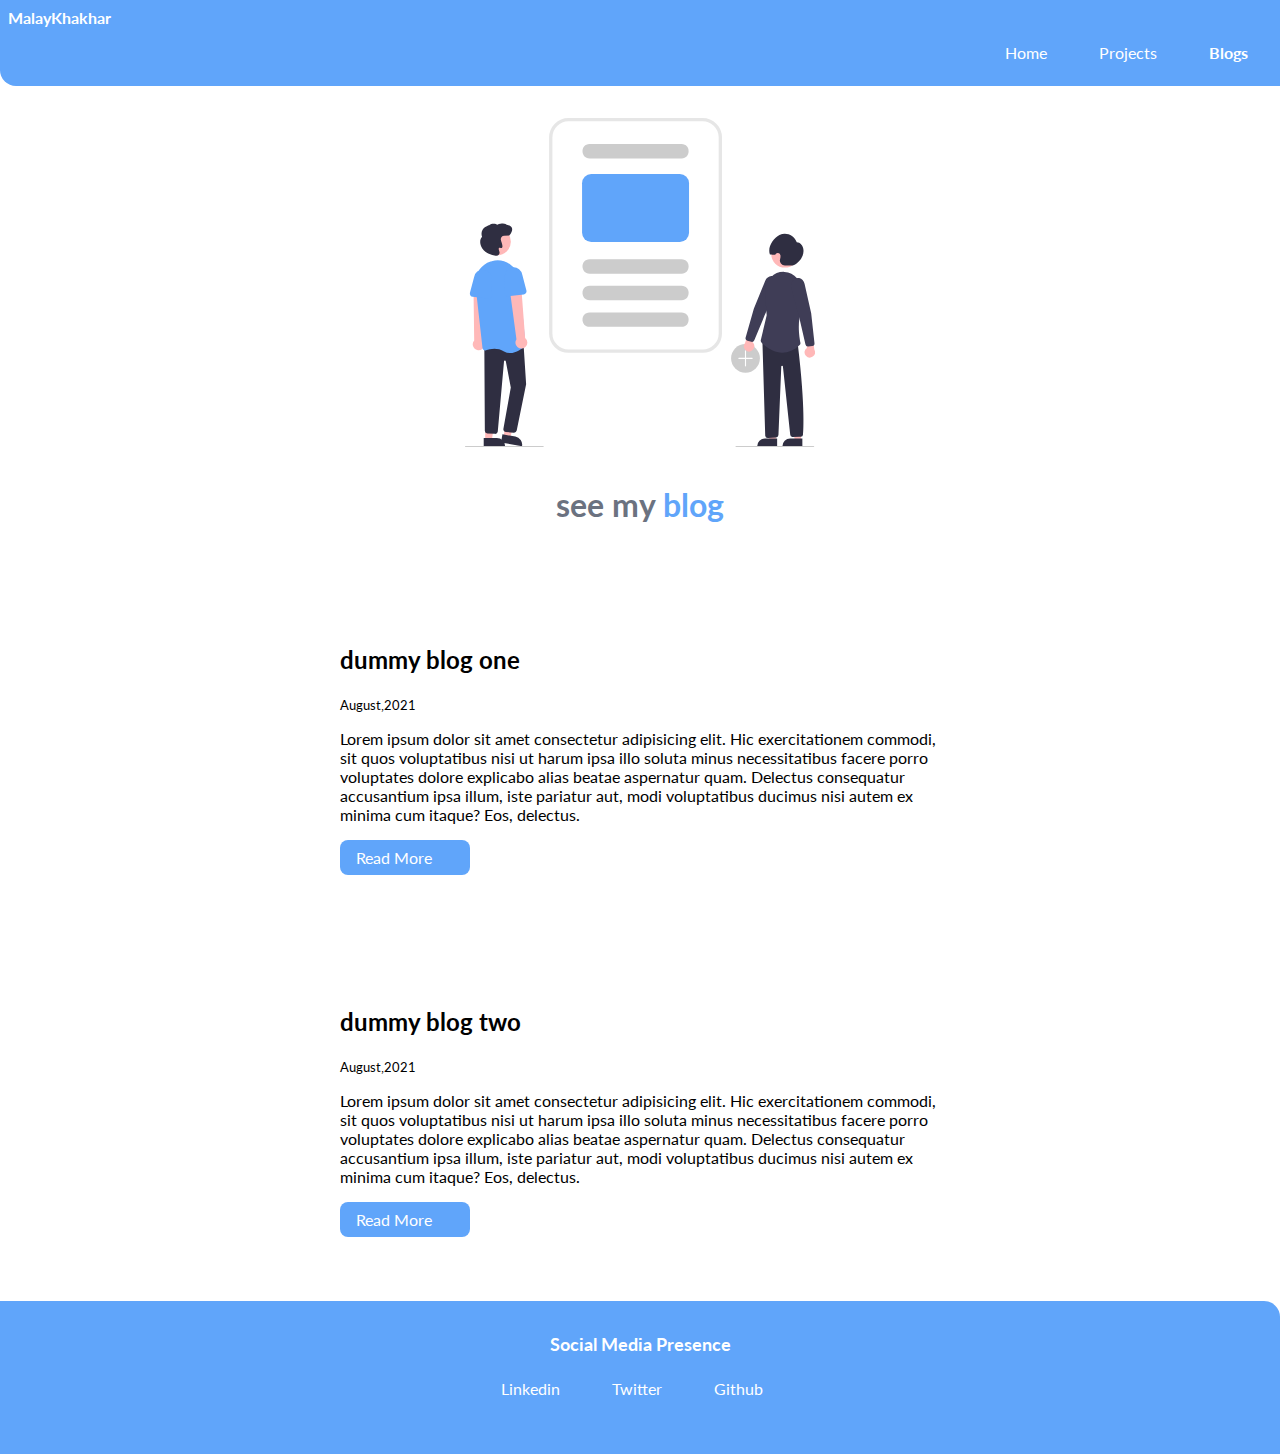
==== blogs.html @ 2b267a78 "docs: added blogs and footer in project" ====
<!DOCTYPE html>
<html lang="en">
  <head>
    <meta charset="UTF-8" />
    <meta http-equiv="X-UA-Compatible" content="IE=edge" />
    <meta name="viewport" content="width=device-width, initial-scale=1.0" />
    <title>Blogs</title>
    <link rel="stylesheet" href="styles.css" />
  </head>
  <body>
    <nav class="navigation container">
      <div class="nav-brand">MalayKhakhar</div>
      <ul class="list-no-bullet nav-pills">
        <li class="list-inline-item">
          <a href="/" class="link">Home</a>
        </li>
        <li class="list-inline-item">
          <a href="/projects.html" class="link">Projects</a>
        </li>
        <li class="list-inline-item link-active">
          <a href="/blogs.html" class="link">Blogs</a>
        </li>
      </ul>
    </nav>

    <header class="hero">
      <div>
        <img class="hero-img" src="/images/blog.svg" alt="" />
        <h1 class="hero-heading">
          see my <span class="heading-inverted">blog</span>
        </h1>
      </div>
    </header>

    <section class="section">
      <div class="container container-center">
        <h2>dummy blog one</h2>
        <small>August,2021</small>
        <p>
          Lorem ipsum dolor sit amet consectetur adipisicing elit. Hic
          exercitationem commodi, sit quos voluptatibus nisi ut harum ipsa illo
          soluta minus necessitatibus facere porro voluptates dolore explicabo
          alias beatae aspernatur quam. Delectus consequatur accusantium ipsa
          illum, iste pariatur aut, modi voluptatibus ducimus nisi autem ex
          minima cum itaque? Eos, delectus.
        </p>
        <a href="/" class="link primary-link link-block" target="_blank"
          >Read More</a
        >
      </div>
    </section>

    <section class="section">
      <div class="container container-center">
        <h2>dummy blog two</h2>
        <small>August,2021</small>
        <p>
          Lorem ipsum dolor sit amet consectetur adipisicing elit. Hic
          exercitationem commodi, sit quos voluptatibus nisi ut harum ipsa illo
          soluta minus necessitatibus facere porro voluptates dolore explicabo
          alias beatae aspernatur quam. Delectus consequatur accusantium ipsa
          illum, iste pariatur aut, modi voluptatibus ducimus nisi autem ex
          minima cum itaque? Eos, delectus.
        </p>
        <a href="/" class="link primary-link link-block" target="_blank"
          >Read More</a
        >
      </div>
    </section>

    <footer class="footer">
      <div class="footer-header">Social Media Presence</div>
      <ul class="link">
        <li class="list-inline-item">
          <a
            class="link"
            href="https://www.linkedin.com/in/malaykhakhar/"
            target="_blank"
            >Linkedin</a
          >
        </li>
        <li class="list-inline-item">
          <a
            class="link"
            href="https://twitter.com/MalayKhakhar"
            target="_blank"
            >Twitter</a
          >
        </li>
        <li class="list-inline-item">
          <a class="link" href="https://github.com/malaykhakhar" target="_blank"
            >Github</a
          >
        </li>
      </ul>
    </footer>
  </body>
</html>
---- styles.css ----
@import url("https://fonts.googleapis.com/css2?family=Lato:wght@400;700&display=swap");

:root {
  --primary-color: #60a5fa;
  --dark-gray: #6b7280;
  --off-white: #f3f4f6;
}

body {
  font-family: "Lato", sans-serif;
  margin: 0px;
}

hr {
  margin: 2rem 0rem;
}
.container {
  padding: 0rem 1rem;
}

.container-center {
  max-width: 600px;
  margin: auto;
}

.link {
  box-sizing: border-box;
  text-decoration: none;
  padding: 0.5rem 1rem;
}

.primary-link {
  display: block;
  margin: 1rem 1rem 1rem 0rem;
  max-width: 130px;
  background-color: var(--primary-color);
  border-radius: 0.5rem;
  color: white;
}

.secondary-link {
  display: block;
  margin: 1rem 1rem 1rem 0rem;
  max-width: 130px;
  background-color: white;
  border-radius: 0.5rem;
  border: 1px solid var(--primary-color);
  color: var(--primary-color);
}

.list-no-bullet {
  list-style: none;
}

.list-inline-item {
  display: inline;
  padding: 0rem 0.5rem;
}

.navigation {
  background-color: var(--primary-color);
  color: white;
  padding: 0.5rem;
  border-bottom-left-radius: 1rem;
}

.nav-brand {
  color: white;
  font-weight: bold;
}

.navigation .nav-pills {
  text-align: right;
}

.navigation a {
  color: white;
}

.navigation .link-active {
  font-weight: bold;
}

.hero {
  padding: 2rem;
}

.hero .hero-img {
  max-width: 350px;
  display: block;
  margin: auto;
}

.hero .hero-heading {
  padding-top: 1rem;
  text-align: center;
  color: var(--dark-gray);
}

.hero .hero-heading .heading-inverted {
  color: var(--primary-color);
}

.section {
  padding: 3rem;
}

.section h1 {
  text-align: center;
}

.ow {
  background-color: var(--off-white);
}

.footer {
  background-color: var(--primary-color);
  border-top-right-radius: 1rem;
  padding: 2rem;
  text-align: center;
  color: white;
}

.footer ul {
  padding-inline-start: 0px;
}

.footer a {
  color: white;
}

.footer .footer-header {
  font-weight: bold;
  font-size: large;
}

/* .link-block {
  max-width: 140px;
  display: block;
} */
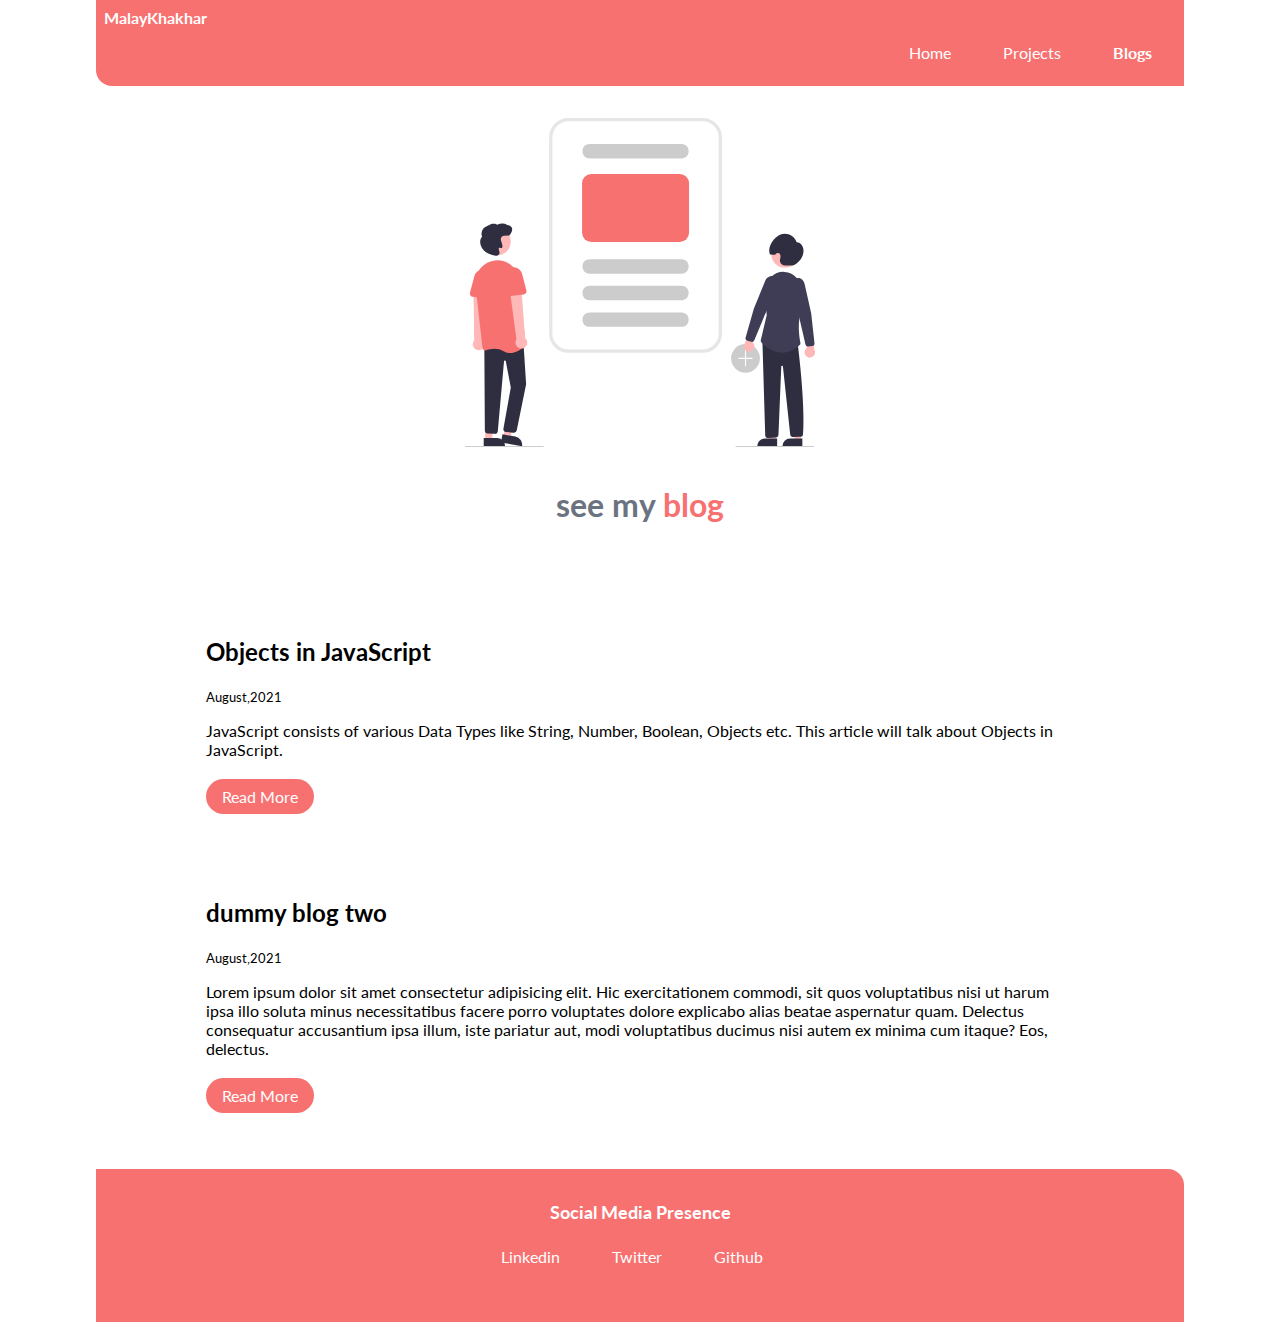
==== commit 12083c22: "docs: updated first blog" ====
--- a/blogs.html
+++ b/blogs.html
@@ -33,25 +33,25 @@
     </header>
 
     <section class="section">
-      <div class="container container-center">
-        <h2>dummy blog one</h2>
+      <div class="container">
+        <h2>Objects in JavaScript</h2>
         <small>August,2021</small>
         <p>
-          Lorem ipsum dolor sit amet consectetur adipisicing elit. Hic
-          exercitationem commodi, sit quos voluptatibus nisi ut harum ipsa illo
-          soluta minus necessitatibus facere porro voluptates dolore explicabo
-          alias beatae aspernatur quam. Delectus consequatur accusantium ipsa
-          illum, iste pariatur aut, modi voluptatibus ducimus nisi autem ex
-          minima cum itaque? Eos, delectus.
+          JavaScript consists of various Data Types like String, Number,
+          Boolean, Objects etc. This article will talk about Objects in
+          JavaScript.
         </p>
-        <a href="/" class="link primary-link link-block" target="_blank"
+        <a
+          href="https://malay.hashnode.dev/objects-in-javascript"
+          class="link primary-link link-block"
+          target="_blank"
           >Read More</a
         >
       </div>
     </section>
 
     <section class="section">
-      <div class="container container-center">
+      <div class="container">
         <h2>dummy blog two</h2>
         <small>August,2021</small>
         <p>
--- a/styles.css
+++ b/styles.css
@@ -1,14 +1,16 @@
 @import url("https://fonts.googleapis.com/css2?family=Lato:wght@400;700&display=swap");
 
 :root {
-  --primary-color: #60a5fa;
+  --primary-color: #f87171;
   --dark-gray: #6b7280;
   --off-white: #f3f4f6;
+  --white: #ffffff;
 }
 
 body {
   font-family: "Lato", sans-serif;
-  margin: 0px;
+  margin: 0px auto;
+  width: 85%;
 }
 
 hr {
@@ -19,33 +21,46 @@
 }
 
 .container-center {
-  max-width: 600px;
+  max-width: 900px;
   margin: auto;
+  text-align: center;
 }
 
 .link {
   box-sizing: border-box;
   text-decoration: none;
   padding: 0.5rem 1rem;
+  border-radius: 2rem;
 }
 
 .primary-link {
-  display: block;
   margin: 1rem 1rem 1rem 0rem;
   max-width: 130px;
   background-color: var(--primary-color);
-  border-radius: 0.5rem;
-  color: white;
+  color: var(--white);
+}
+
+.primary-link:hover {
+  margin: 1rem 1rem 1rem 0rem;
+  max-width: 130px;
+  background-color: var(--white);
+  border: 1px solid var(--primary-color);
+  color: var(--primary-color);
 }
 
 .secondary-link {
-  display: block;
   margin: 1rem 1rem 1rem 0rem;
   max-width: 130px;
-  background-color: white;
-  border-radius: 0.5rem;
+  background-color: var(--white);
   border: 1px solid var(--primary-color);
   color: var(--primary-color);
+}
+
+.secondary-link:hover {
+  margin: 1rem 1rem 1rem 0rem;
+  max-width: 130px;
+  background-color: var(--primary-color);
+  color: var(--white);
 }
 
 .list-no-bullet {
@@ -59,13 +74,13 @@
 
 .navigation {
   background-color: var(--primary-color);
-  color: white;
+  color: var(--white);
   padding: 0.5rem;
   border-bottom-left-radius: 1rem;
 }
 
 .nav-brand {
-  color: white;
+  color: var(--white);
   font-weight: bold;
 }
 
@@ -74,7 +89,7 @@
 }
 
 .navigation a {
-  color: white;
+  color: var(--white);
 }
 
 .navigation .link-active {
@@ -102,11 +117,20 @@
 }
 
 .section {
-  padding: 3rem;
+  padding: 0.5rem 2rem 2rem;
+  max-width: 900px;
+  margin: 2rem auto;
+  border-radius: 1rem;
 }
 
 .section h1 {
   text-align: center;
+  margin-block-start: 0;
+  margin: 0.5rem;
+}
+
+.section p {
+  margin-bottom: 1.75rem;
 }
 
 .ow {
@@ -118,7 +142,7 @@
   border-top-right-radius: 1rem;
   padding: 2rem;
   text-align: center;
-  color: white;
+  color: var(--white);
 }
 
 .footer ul {
@@ -126,7 +150,7 @@
 }
 
 .footer a {
-  color: white;
+  color: var(--white);
 }
 
 .footer .footer-header {
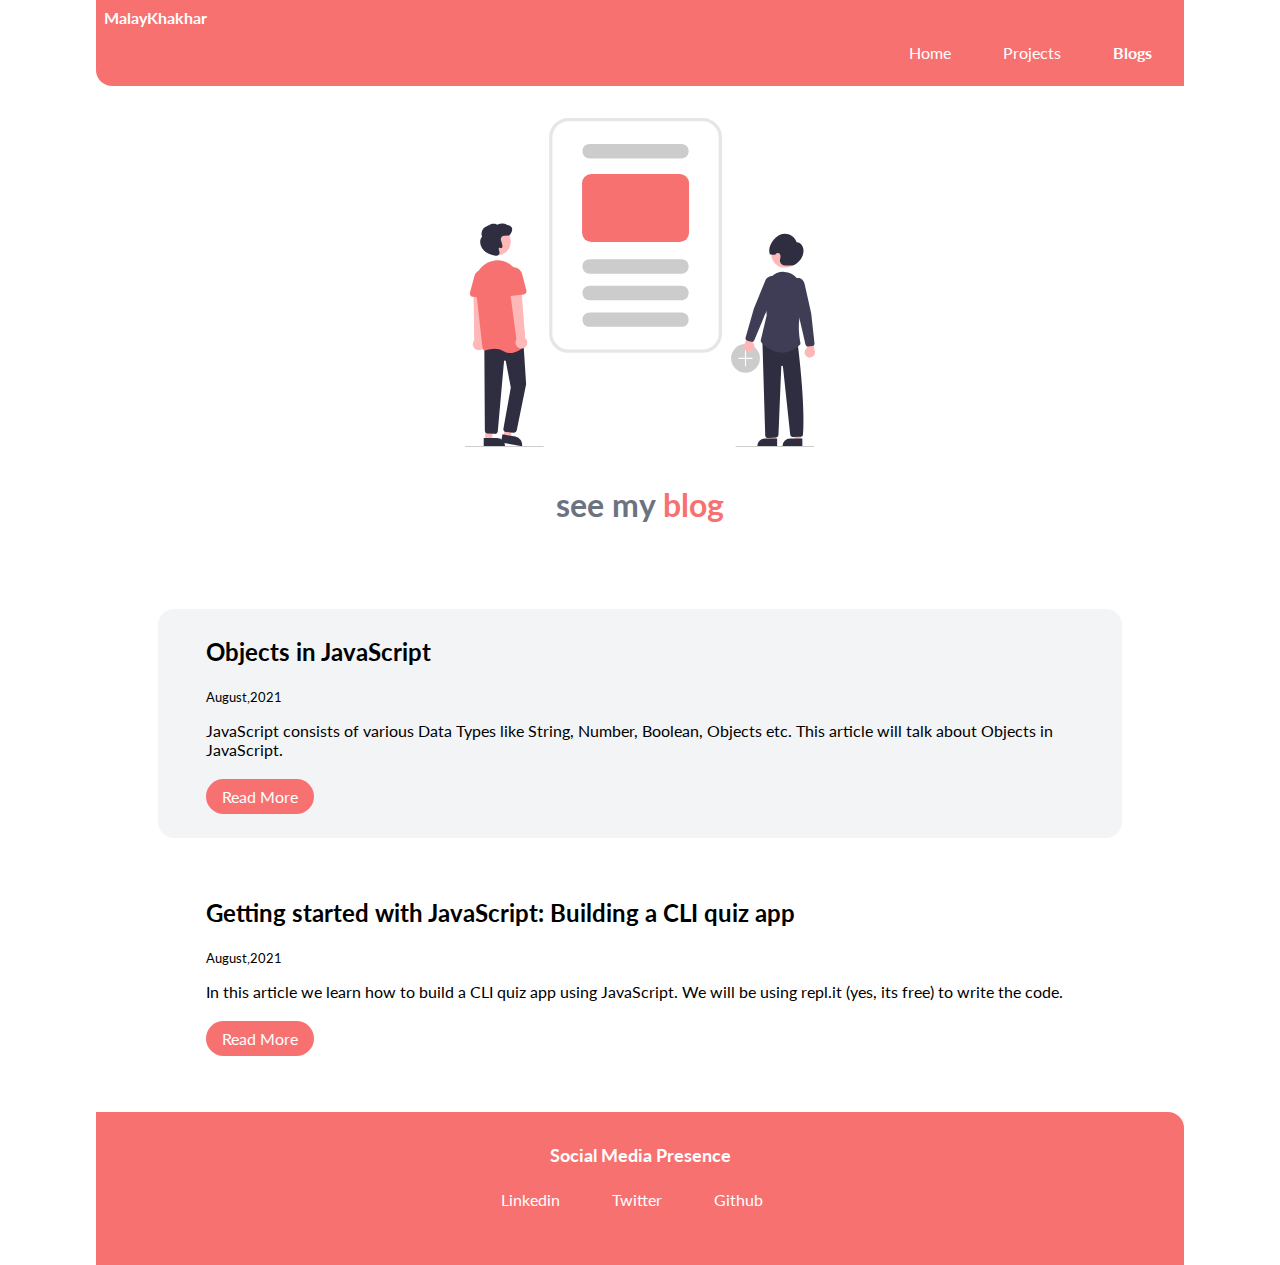
==== commit 59423029: "feat: added second blog link" ====
--- a/blogs.html
+++ b/blogs.html
@@ -32,7 +32,7 @@
       </div>
     </header>
 
-    <section class="section">
+    <section class="section ow">
       <div class="container">
         <h2>Objects in JavaScript</h2>
         <small>August,2021</small>
@@ -52,17 +52,16 @@
 
     <section class="section">
       <div class="container">
-        <h2>dummy blog two</h2>
+        <h2>Getting started with JavaScript: Building a CLI quiz app</h2>
         <small>August,2021</small>
         <p>
-          Lorem ipsum dolor sit amet consectetur adipisicing elit. Hic
-          exercitationem commodi, sit quos voluptatibus nisi ut harum ipsa illo
-          soluta minus necessitatibus facere porro voluptates dolore explicabo
-          alias beatae aspernatur quam. Delectus consequatur accusantium ipsa
-          illum, iste pariatur aut, modi voluptatibus ducimus nisi autem ex
-          minima cum itaque? Eos, delectus.
+          In this article we learn how to build a CLI quiz app using JavaScript.
+          We will be using repl.it (yes, its free) to write the code.
         </p>
-        <a href="/" class="link primary-link link-block" target="_blank"
+        <a
+          href="https://malay.hashnode.dev/getting-started-with-javascript-building-a-cli-quiz-app"
+          class="link primary-link link-block"
+          target="_blank"
           >Read More</a
         >
       </div>
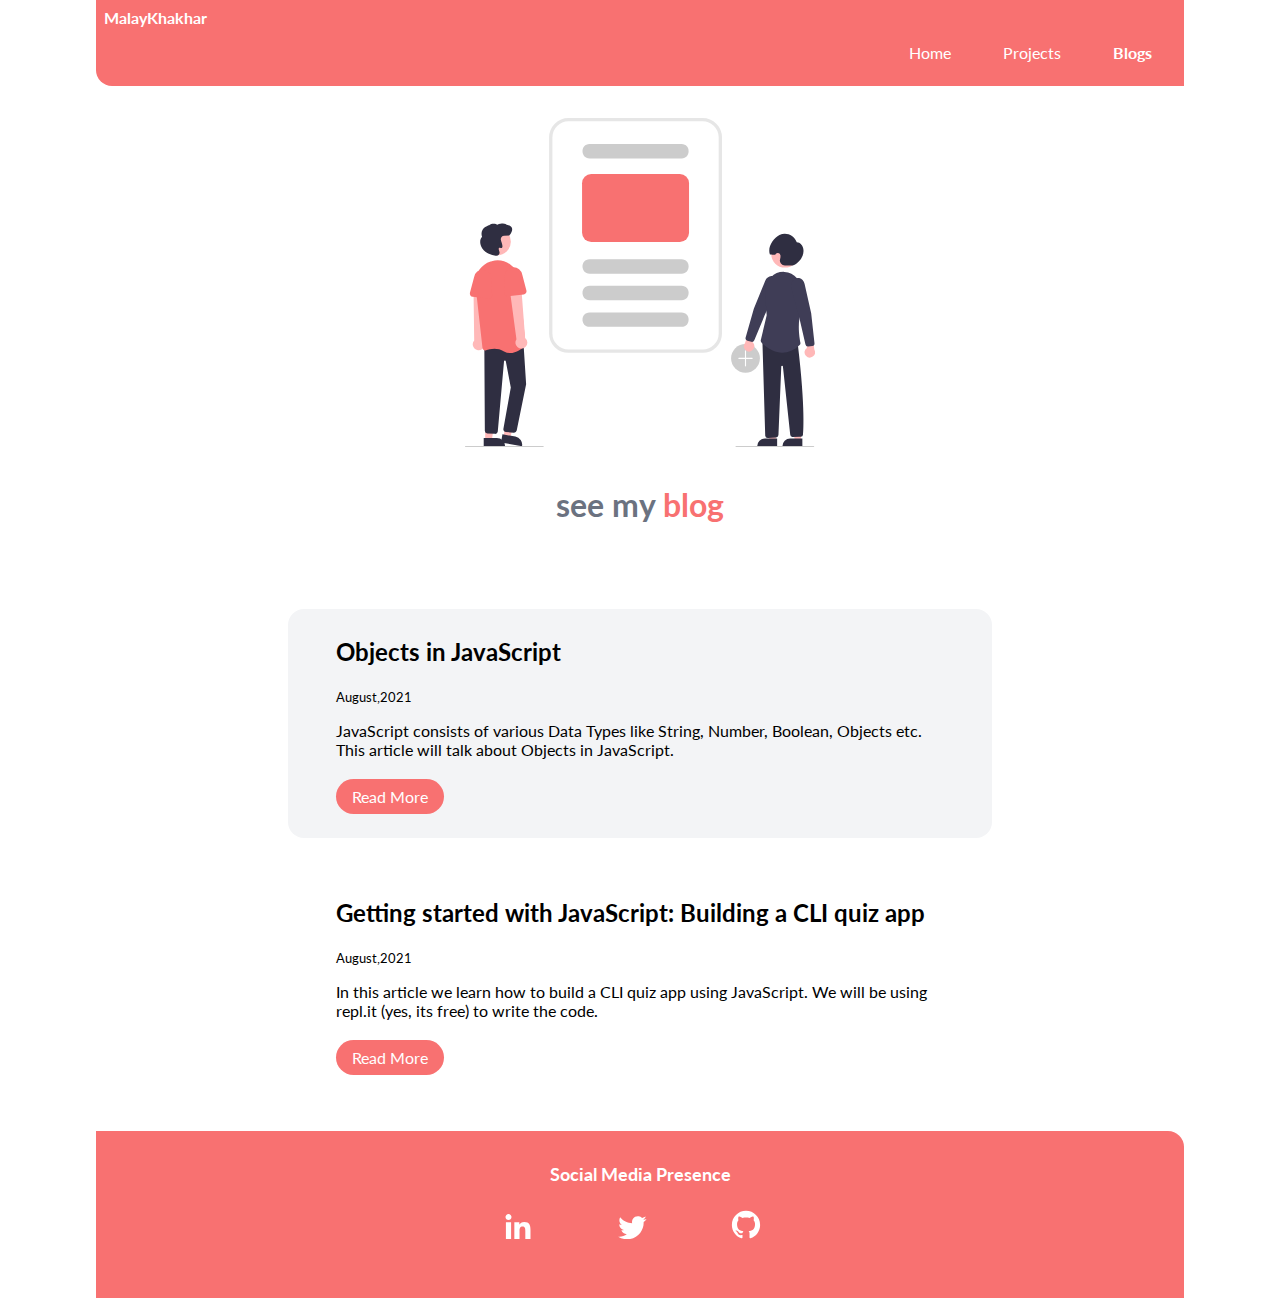
==== commit 1f25da53: "style: added social media icons in footer" ====
--- a/blogs.html
+++ b/blogs.html
@@ -75,21 +75,21 @@
             class="link"
             href="https://www.linkedin.com/in/malaykhakhar/"
             target="_blank"
-            >Linkedin</a
-          >
+            ><img src="/images/linkedin.svg" alt="" class="footer-linkedin"
+          /></a>
         </li>
         <li class="list-inline-item">
           <a
             class="link"
             href="https://twitter.com/MalayKhakhar"
             target="_blank"
-            >Twitter</a
-          >
+            ><img src="/images/twitter.svg" alt="" class="footer-img"
+          /></a>
         </li>
         <li class="list-inline-item">
           <a class="link" href="https://github.com/malaykhakhar" target="_blank"
-            >Github</a
-          >
+            ><img src="/images/github.svg" alt="" class="footer-img"
+          /></a>
         </li>
       </ul>
     </footer>
--- a/styles.css
+++ b/styles.css
@@ -21,9 +21,9 @@
 }
 
 .container-center {
-  max-width: 900px;
+  max-width: 40rem;
   margin: auto;
-  text-align: center;
+  text-align: justify;
 }
 
 .link {
@@ -118,15 +118,15 @@
 
 .section {
   padding: 0.5rem 2rem 2rem;
-  max-width: 900px;
+  max-width: 40rem;
   margin: 2rem auto;
   border-radius: 1rem;
 }
 
 .section h1 {
-  text-align: center;
+  text-align: justify;
   margin-block-start: 0;
-  margin: 0.5rem;
+  margin: 0.5rem 0rem;
 }
 
 .section p {
@@ -135,6 +135,15 @@
 
 .ow {
   background-color: var(--off-white);
+}
+
+.tech-stack {
+  margin: 1.2rem 0rem;
+}
+
+.tech-img {
+  max-width: 40px;
+  max-height: 40px;
 }
 
 .footer {
@@ -151,6 +160,7 @@
 
 .footer a {
   color: var(--white);
+  padding: 2rem;
 }
 
 .footer .footer-header {
@@ -158,6 +168,16 @@
   font-size: large;
 }
 
+.footer-img {
+  width: 30px;
+  height: 30px;
+}
+
+.footer-linkedin {
+  width: 30px;
+  height: 25px;
+}
+
 /* .link-block {
   max-width: 140px;
   display: block;
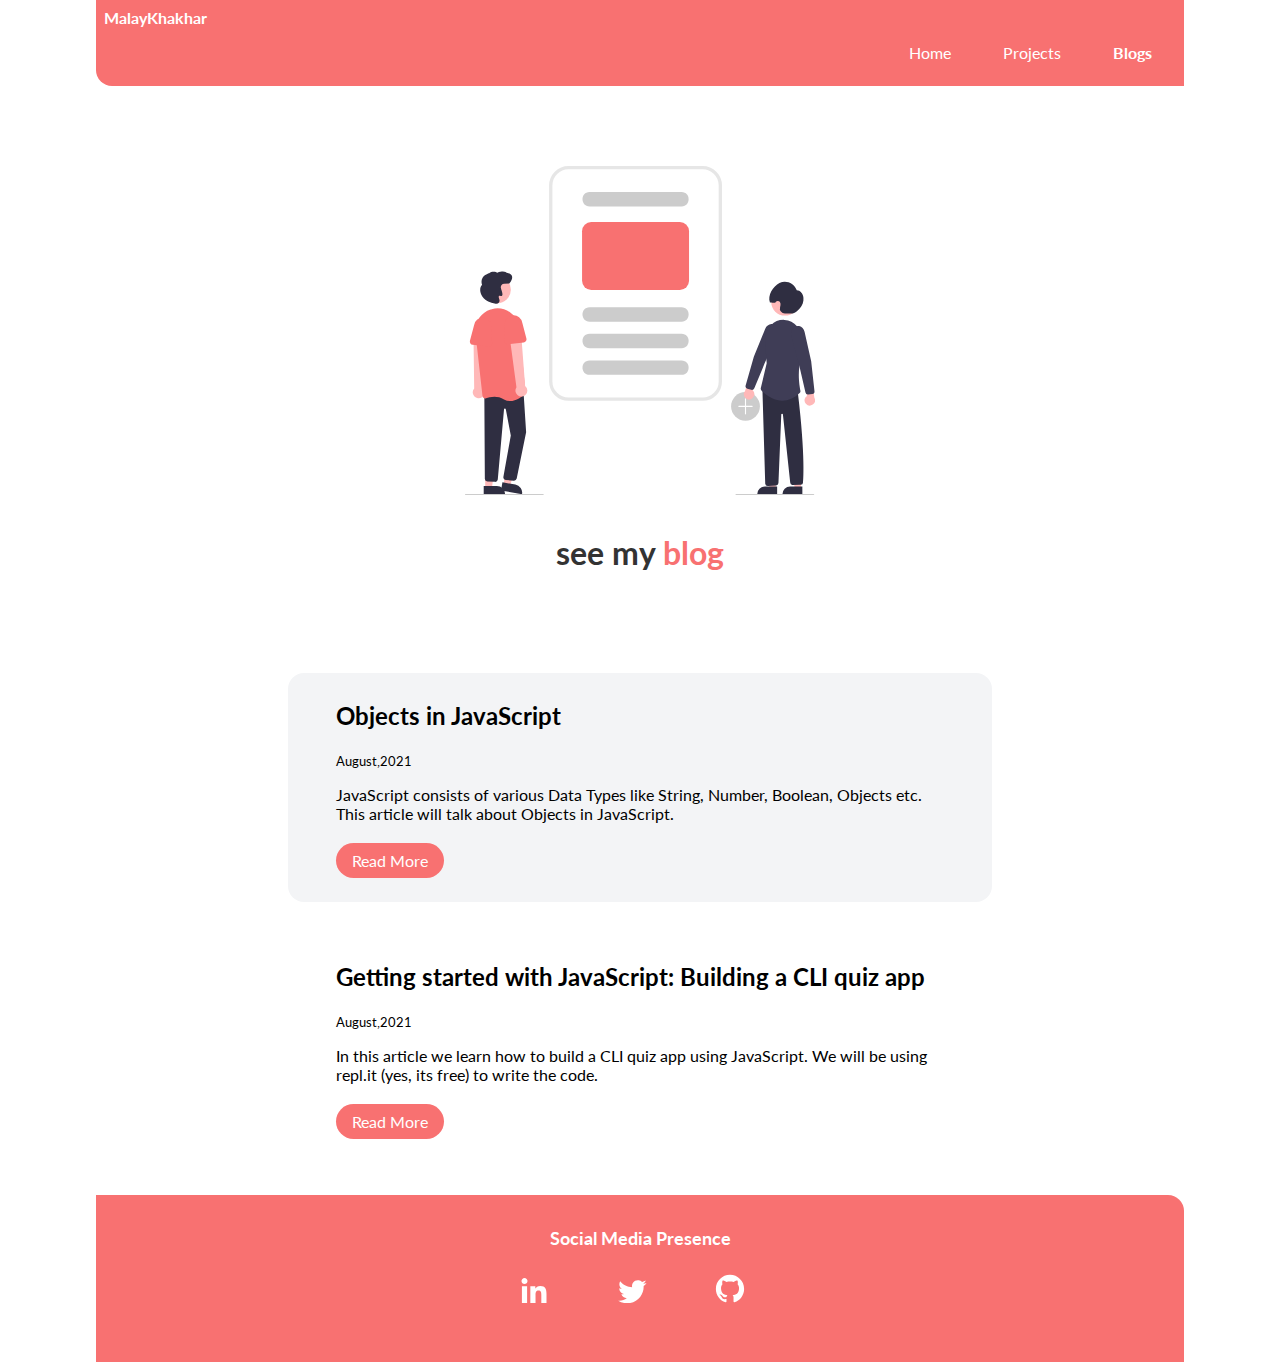
==== commit 01d1db39: "style: removed padding from icons in footer" ====
--- a/blogs.html
+++ b/blogs.html
@@ -70,7 +70,7 @@
     <footer class="footer">
       <div class="footer-header">Social Media Presence</div>
       <ul class="link">
-        <li class="list-inline-item">
+        <li class="footer-inline">
           <a
             class="link"
             href="https://www.linkedin.com/in/malaykhakhar/"
@@ -78,7 +78,7 @@
             ><img src="/images/linkedin.svg" alt="" class="footer-linkedin"
           /></a>
         </li>
-        <li class="list-inline-item">
+        <li class="footer-inline">
           <a
             class="link"
             href="https://twitter.com/MalayKhakhar"
@@ -86,7 +86,7 @@
             ><img src="/images/twitter.svg" alt="" class="footer-img"
           /></a>
         </li>
-        <li class="list-inline-item">
+        <li class="footer-inline">
           <a class="link" href="https://github.com/malaykhakhar" target="_blank"
             ><img src="/images/github.svg" alt="" class="footer-img"
           /></a>
--- a/styles.css
+++ b/styles.css
@@ -21,7 +21,7 @@
 }
 
 .container-center {
-  max-width: 40rem;
+  /* max-width: 40rem; */
   margin: auto;
   text-align: justify;
 }
@@ -97,6 +97,7 @@
 }
 
 .hero {
+  margin: 3rem;
   padding: 2rem;
 }
 
@@ -109,7 +110,12 @@
 .hero .hero-heading {
   padding-top: 1rem;
   text-align: center;
-  color: var(--dark-gray);
+  color: #333333;
+}
+
+.hero .hero-desc {
+  text-align: center;
+  font-size: larger;
 }
 
 .hero .hero-heading .heading-inverted {
@@ -178,7 +184,16 @@
   height: 25px;
 }
 
+.footer-inline {
+  display: inline;
+  padding: 0;
+}
+
 /* .link-block {
   max-width: 140px;
   display: block;
 } */
+
+#tech-para {
+  margin-bottom: 0px;
+}
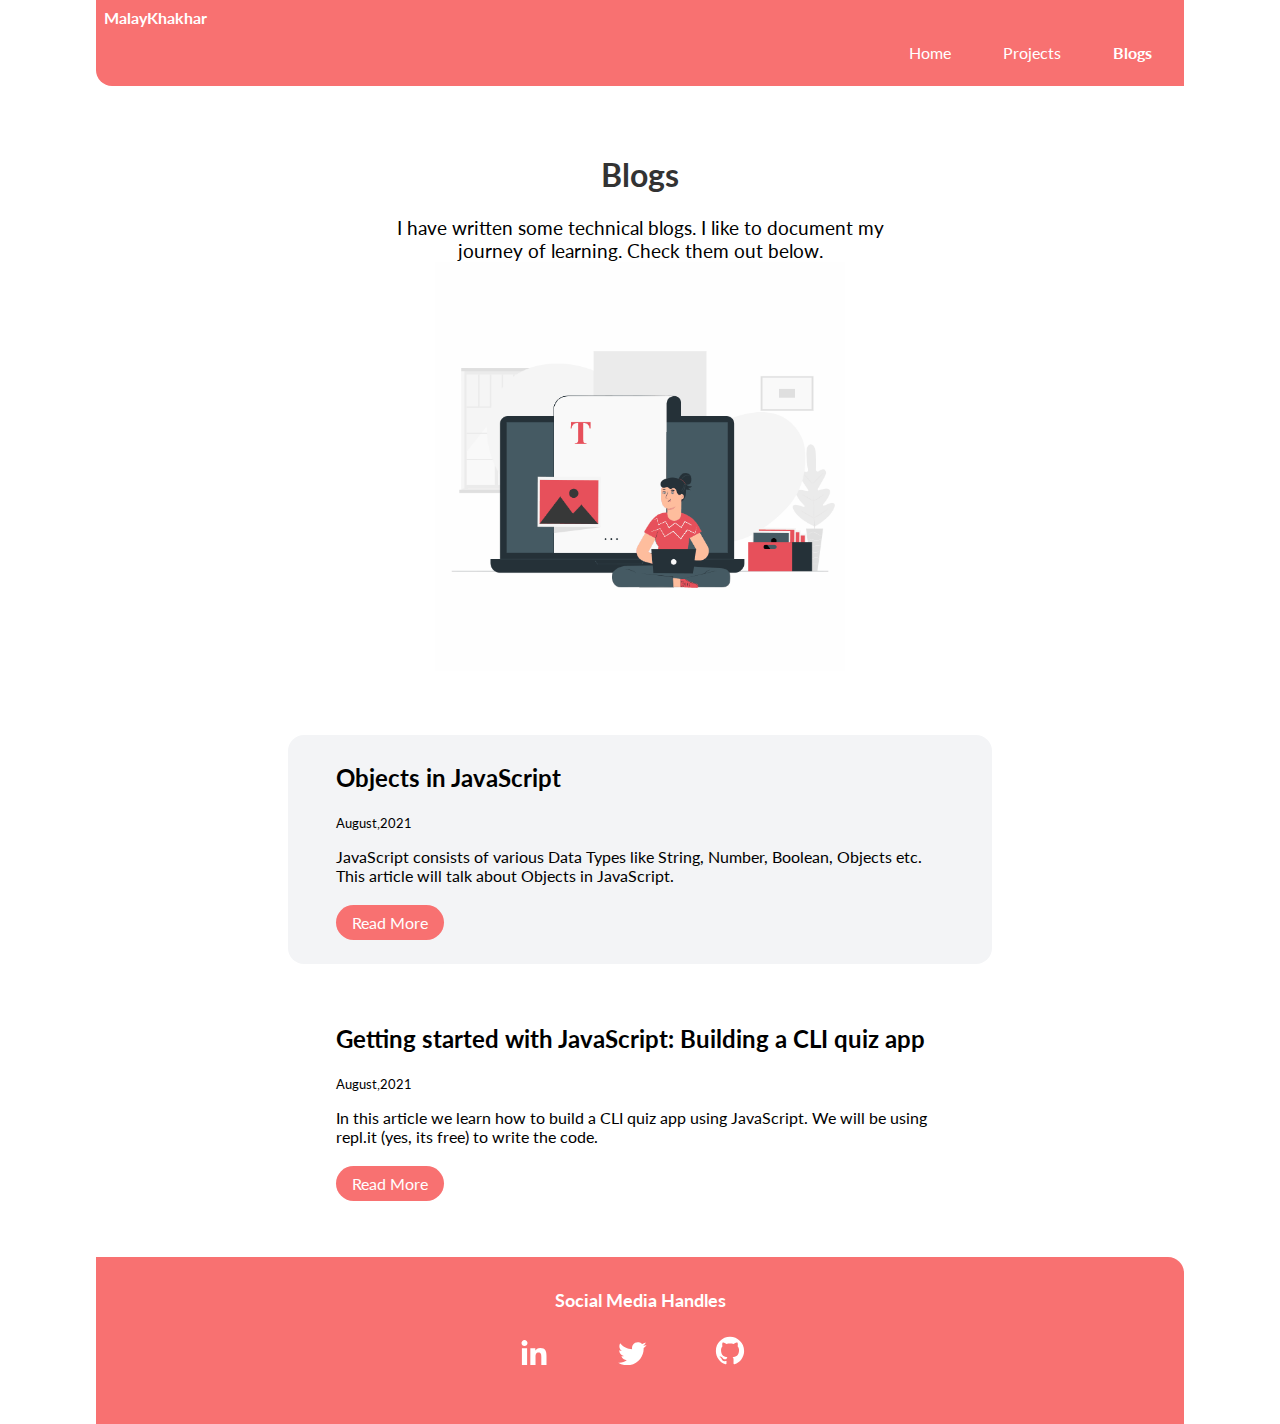
==== commit fc214629: "style: changed style of index and blog" ====
--- a/blogs.html
+++ b/blogs.html
@@ -12,7 +12,7 @@
       <div class="nav-brand">MalayKhakhar</div>
       <ul class="list-no-bullet nav-pills">
         <li class="list-inline-item">
-          <a href="/" class="link">Home</a>
+          <a href="/index.html" class="link">Home</a>
         </li>
         <li class="list-inline-item">
           <a href="/projects.html" class="link">Projects</a>
@@ -25,12 +25,26 @@
 
     <header class="hero">
       <div>
-        <img class="hero-img" src="/images/blog.svg" alt="" />
-        <h1 class="hero-heading">
-          see my <span class="heading-inverted">blog</span>
-        </h1>
+        <h1 class="hero-heading">Blogs</h1>
+        <div class="hero-desc">
+          I have written some technical blogs. I like to document my journey of
+          learning. Check them out below.
+        </div>
+        <img class="hero-img" src="/images/blog-gif.gif" alt="" />
       </div>
     </header>
+    <!-- <header>
+      <div class="blog-container">
+        <h1>Blogs</h1>
+        <p class="hero-desc">
+          I am also working on some technical and non technical blogs. I like to
+          document my journey of learning.
+        </p>
+      </div>
+      <div class="blog-container">
+        <img class="blog-img" src="/images/blog-gif.gif" alt="" />
+      </div>
+    </header> -->
 
     <section class="section ow">
       <div class="container">
@@ -68,7 +82,7 @@
     </section>
 
     <footer class="footer">
-      <div class="footer-header">Social Media Presence</div>
+      <div class="footer-header">Social Media Handles</div>
       <ul class="link">
         <li class="footer-inline">
           <a
--- a/styles.css
+++ b/styles.css
@@ -97,12 +97,13 @@
 }
 
 .hero {
-  margin: 3rem;
+  /* margin: 3rem; */
   padding: 2rem;
 }
 
 .hero .hero-img {
-  max-width: 350px;
+  width: 40%;
+  min-width: 370px;
   display: block;
   margin: auto;
 }
@@ -114,12 +115,31 @@
 }
 
 .hero .hero-desc {
+  margin: auto;
+  max-width: 500px;
   text-align: center;
   font-size: larger;
 }
 
 .hero .hero-heading .heading-inverted {
   color: var(--primary-color);
+}
+
+#index-hero {
+  margin: 1rem 0;
+}
+
+.index-img {
+  display: block;
+  margin: auto;
+}
+
+#index-heading {
+  font-size: 3rem;
+}
+
+#index-desc {
+  font-size: 2rem;
 }
 
 .section {
@@ -197,3 +217,13 @@
 #tech-para {
   margin-bottom: 0px;
 }
+
+.blog {
+  display: inline-block;
+  width: 40%;
+  min-width: 400px;
+}
+
+.blog-center {
+  text-align: center;
+}
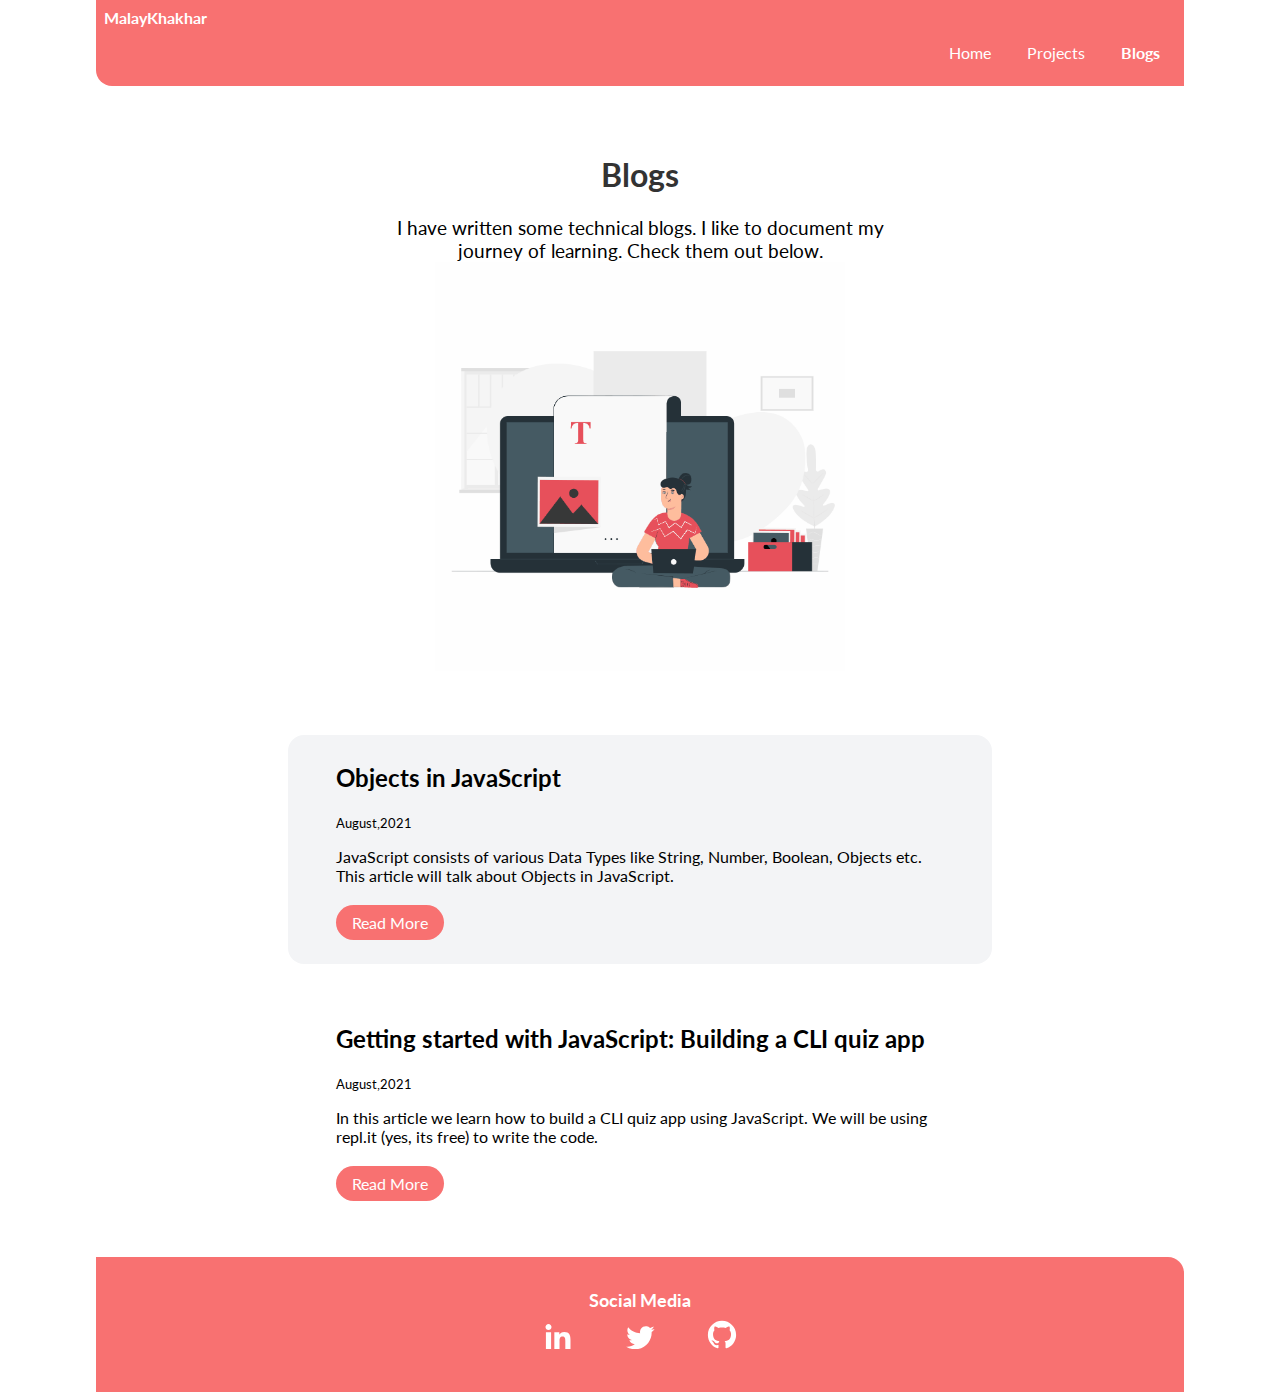
==== commit 2323b9da: "style: changed footer and navbar padding" ====
--- a/blogs.html
+++ b/blogs.html
@@ -82,8 +82,8 @@
     </section>
 
     <footer class="footer">
-      <div class="footer-header">Social Media Handles</div>
-      <ul class="link">
+      <div class="footer-header">Social Media</div>
+      <ul class="link" id="footer-link">
         <li class="footer-inline">
           <a
             class="link"
--- a/styles.css
+++ b/styles.css
@@ -69,7 +69,7 @@
 
 .list-inline-item {
   display: inline;
-  padding: 0rem 0.5rem;
+  /* padding: 0rem 0.5rem; */
 }
 
 .navigation {
@@ -86,6 +86,7 @@
 
 .navigation .nav-pills {
   text-align: right;
+  padding-left: 0px;
 }
 
 .navigation a {
@@ -103,7 +104,7 @@
 
 .hero .hero-img {
   width: 40%;
-  min-width: 370px;
+  min-width: 280px;
   display: block;
   margin: auto;
 }
@@ -126,7 +127,7 @@
 }
 
 #index-hero {
-  margin: 1rem 0;
+  margin: 2rem 0;
 }
 
 .index-img {
@@ -180,13 +181,19 @@
   color: var(--white);
 }
 
+#footer-link {
+  max-width: 300px;
+  margin: auto;
+  padding-left: 16px;
+}
+
 .footer ul {
   padding-inline-start: 0px;
 }
 
 .footer a {
   color: var(--white);
-  padding: 2rem;
+  padding: 9%;
 }
 
 .footer .footer-header {
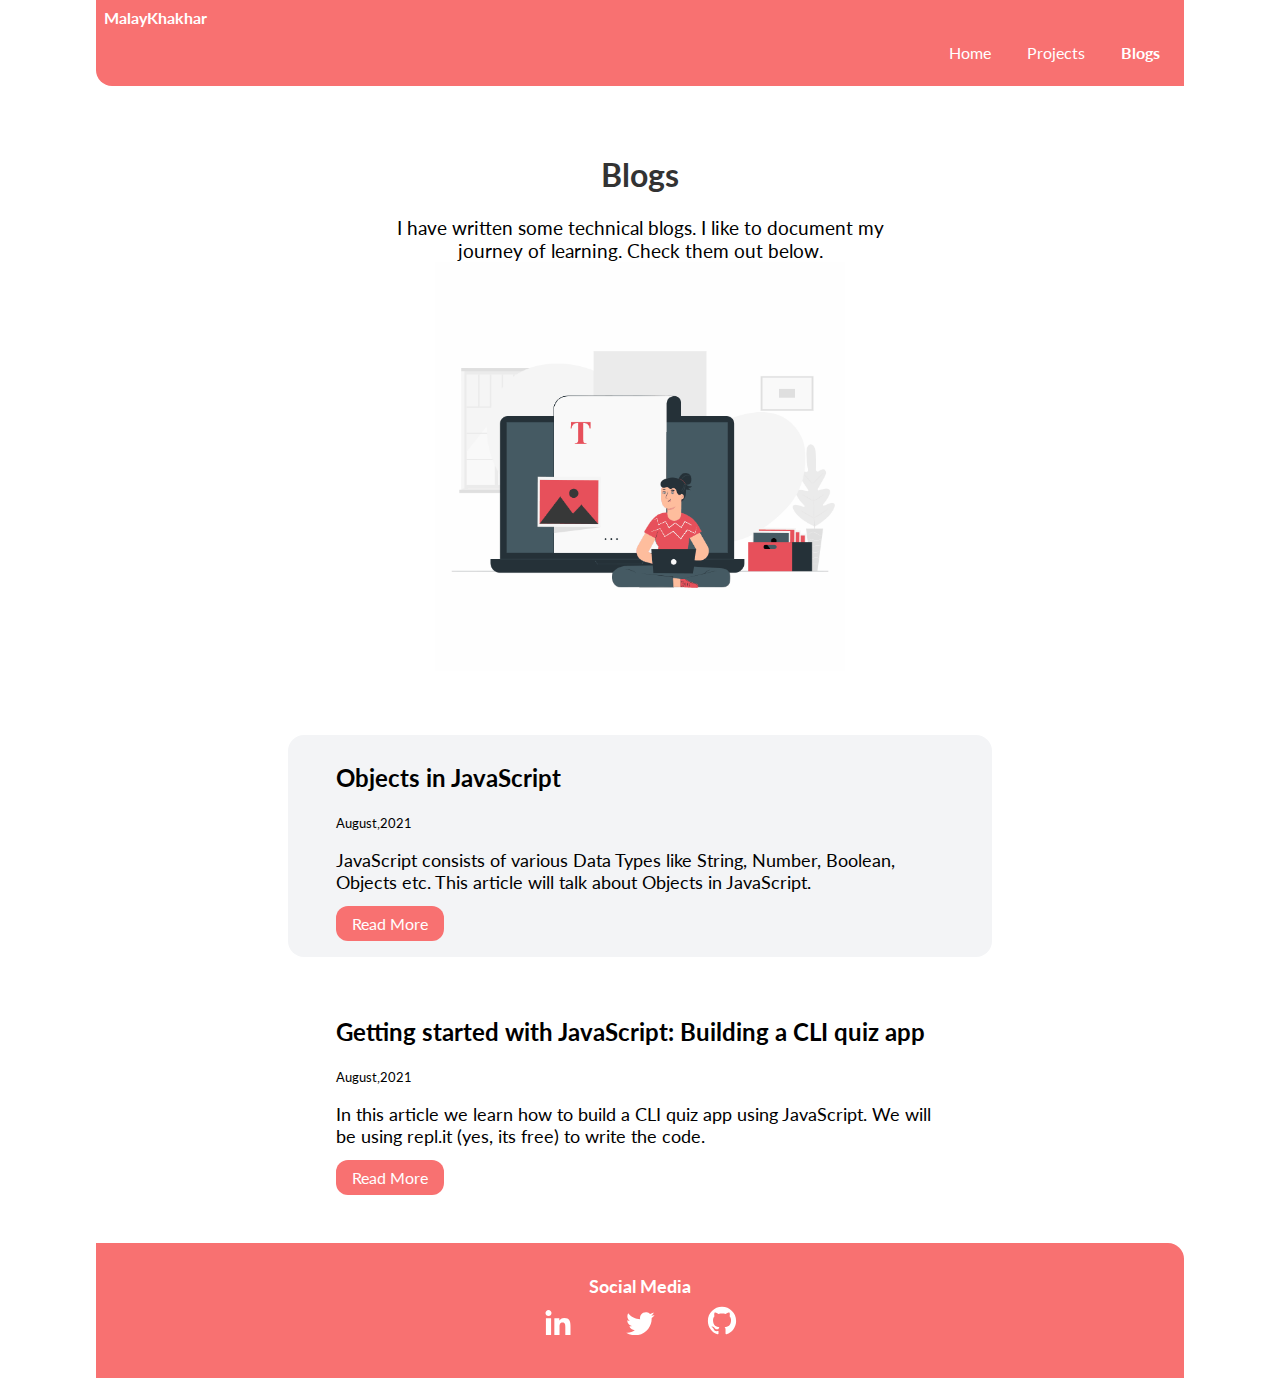
==== commit 3b2c6390: "style: made buttons on project page as responsive and font-size increase in section paras" ====
--- a/blogs.html
+++ b/blogs.html
@@ -55,12 +55,14 @@
           Boolean, Objects etc. This article will talk about Objects in
           JavaScript.
         </p>
-        <a
-          href="https://malay.hashnode.dev/objects-in-javascript"
-          class="link primary-link link-block"
-          target="_blank"
-          >Read More</a
-        >
+        <div class="section-link">
+          <a
+            href="https://malay.hashnode.dev/objects-in-javascript"
+            class="link primary-link link-block primary-hover"
+            target="_blank"
+            >Read More</a
+          >
+        </div>
       </div>
     </section>
 
@@ -72,12 +74,14 @@
           In this article we learn how to build a CLI quiz app using JavaScript.
           We will be using repl.it (yes, its free) to write the code.
         </p>
-        <a
-          href="https://malay.hashnode.dev/getting-started-with-javascript-building-a-cli-quiz-app"
-          class="link primary-link link-block"
-          target="_blank"
-          >Read More</a
-        >
+        <div class="section-link">
+          <a
+            href="https://malay.hashnode.dev/getting-started-with-javascript-building-a-cli-quiz-app"
+            class="link primary-link link-block primary-hover"
+            target="_blank"
+            >Read More</a
+          >
+        </div>
       </div>
     </section>
 
--- a/styles.css
+++ b/styles.css
@@ -30,7 +30,7 @@
   box-sizing: border-box;
   text-decoration: none;
   padding: 0.5rem 1rem;
-  border-radius: 2rem;
+  border-radius: 0.75rem;
 }
 
 .primary-link {
@@ -40,7 +40,7 @@
   color: var(--white);
 }
 
-.primary-link:hover {
+.primary-hover:hover {
   margin: 1rem 1rem 1rem 0rem;
   max-width: 130px;
   background-color: var(--white);
@@ -56,7 +56,7 @@
   color: var(--primary-color);
 }
 
-.secondary-link:hover {
+.secondary-hover:hover {
   margin: 1rem 1rem 1rem 0rem;
   max-width: 130px;
   background-color: var(--primary-color);
@@ -144,7 +144,7 @@
 }
 
 .section {
-  padding: 0.5rem 2rem 2rem;
+  padding: 0.5rem 2rem;
   max-width: 40rem;
   margin: 2rem auto;
   border-radius: 1rem;
@@ -157,7 +157,13 @@
 }
 
 .section p {
-  margin-bottom: 1.75rem;
+  font-size: large;
+  margin-bottom: 5px;
+}
+
+.section-link {
+  display: inline-block;
+  margin: 1rem 0;
 }
 
 .ow {
